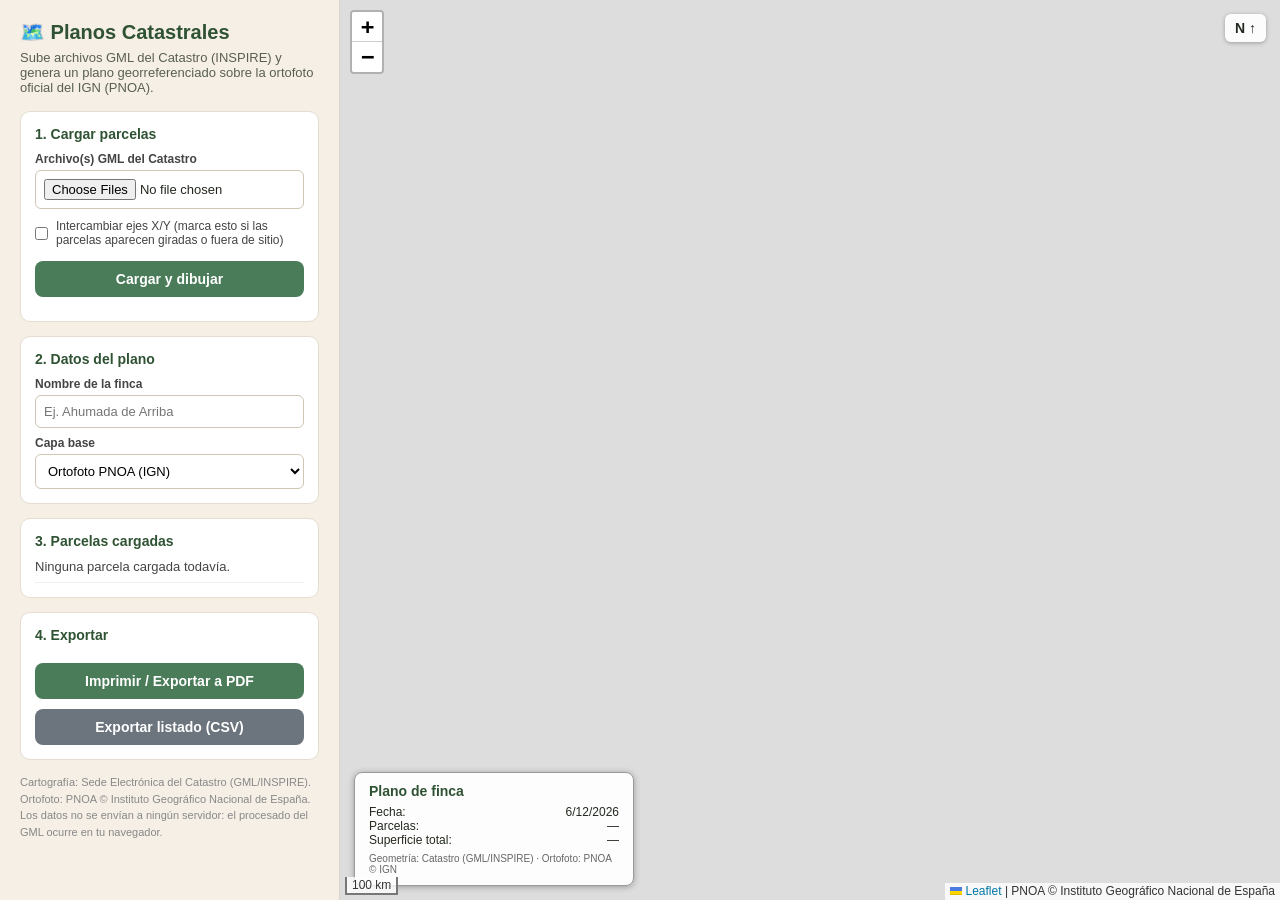
==== parcelas/index.html @ 728d8aa4 "Add cadastral parcel georeferencing tool Standalone browser tool (no backend, no build step) that up" ====
<!DOCTYPE html>
<html lang="es">
<head>
<meta charset="UTF-8">
<meta name="viewport" content="width=device-width, initial-scale=1.0">
<title>Planos Catastrales Georreferenciados</title>

<link rel="stylesheet" href="vendor/leaflet/leaflet.css" />
<script src="vendor/leaflet/leaflet.js"></script>
<script src="vendor/proj4.js"></script>

<link rel="stylesheet" href="style.css">
</head>
<body>

<div class="app">

  <aside class="sidebar">
    <h1>🗺️ Planos Catastrales</h1>
    <p class="subtitle">Sube archivos GML del Catastro (INSPIRE) y genera un plano georreferenciado sobre la ortofoto oficial del IGN (PNOA).</p>

    <div class="section">
      <h2>1. Cargar parcelas</h2>
      <label for="gmlFiles">Archivo(s) GML del Catastro</label>
      <input type="file" id="gmlFiles" accept=".gml,.xml" multiple>
      <label class="checkbox-row">
        <input type="checkbox" id="swapAxes">
        Intercambiar ejes X/Y (marca esto si las parcelas aparecen giradas o fuera de sitio)
      </label>
      <button class="btn" id="loadBtn">Cargar y dibujar</button>
      <div id="status" class="status"></div>
    </div>

    <div class="section">
      <h2>2. Datos del plano</h2>
      <label for="fincaName">Nombre de la finca</label>
      <input type="text" id="fincaName" placeholder="Ej. Ahumada de Arriba">
      <label for="baseLayer">Capa base</label>
      <select id="baseLayer">
        <option value="pnoa">Ortofoto PNOA (IGN)</option>
        <option value="osm">OpenStreetMap</option>
      </select>
    </div>

    <div class="section">
      <h2>3. Parcelas cargadas</h2>
      <div class="summary" id="summary">Ninguna parcela cargada todavía.</div>
      <div id="parcelList" class="parcel-list"></div>
    </div>

    <div class="section">
      <h2>4. Exportar</h2>
      <button class="btn" id="printBtn">Imprimir / Exportar a PDF</button>
      <button class="btn btn-secondary" id="csvBtn">Exportar listado (CSV)</button>
    </div>

    <p class="footnote">
      Cartografía: Sede Electrónica del Catastro (GML/INSPIRE).<br>
      Ortofoto: PNOA © Instituto Geográfico Nacional de España.<br>
      Los datos no se envían a ningún servidor: el procesado del GML ocurre en tu navegador.
    </p>
  </aside>

  <main class="map-wrap">
    <div id="map"></div>

    <div class="north-arrow" title="Norte">N ↑</div>

    <div class="cajetin" id="cajetin">
      <div class="cajetin-title" id="cajetinFinca">Plano de finca</div>
      <div class="cajetin-row"><span>Fecha:</span><span id="cajetinDate"></span></div>
      <div class="cajetin-row"><span>Parcelas:</span><span id="cajetinCount">—</span></div>
      <div class="cajetin-row"><span>Superficie total:</span><span id="cajetinArea">—</span></div>
      <div class="cajetin-source">Geometría: Catastro (GML/INSPIRE) · Ortofoto: PNOA © IGN</div>
    </div>

  </main>
</div>

<script src="app.js"></script>
</body>
</html>
---- parcelas/vendor/leaflet/leaflet.css ----
/* required styles */

.leaflet-pane,
.leaflet-tile,
.leaflet-marker-icon,
.leaflet-marker-shadow,
.leaflet-tile-container,
.leaflet-pane > svg,
.leaflet-pane > canvas,
.leaflet-zoom-box,
.leaflet-image-layer,
.leaflet-layer {
	position: absolute;
	left: 0;
	top: 0;
	}
.leaflet-container {
	overflow: hidden;
	}
.leaflet-tile,
.leaflet-marker-icon,
.leaflet-marker-shadow {
	-webkit-user-select: none;
	   -moz-user-select: none;
	        user-select: none;
	  -webkit-user-drag: none;
	}
/* Prevents IE11 from highlighting tiles in blue */
.leaflet-tile::selection {
	background: transparent;
}
/* Safari renders non-retina tile on retina better with this, but Chrome is worse */
.leaflet-safari .leaflet-tile {
	image-rendering: -webkit-optimize-contrast;
	}
/* hack that prevents hw layers "stretching" when loading new tiles */
.leaflet-safari .leaflet-tile-container {
	width: 1600px;
	height: 1600px;
	-webkit-transform-origin: 0 0;
	}
.leaflet-marker-icon,
.leaflet-marker-shadow {
	display: block;
	}
/* .leaflet-container svg: reset svg max-width decleration shipped in Joomla! (joomla.org) 3.x */
/* .leaflet-container img: map is broken in FF if you have max-width: 100% on tiles */
.leaflet-container .leaflet-overlay-pane svg {
	max-width: none !important;
	max-height: none !important;
	}
.leaflet-container .leaflet-marker-pane img,
.leaflet-container .leaflet-shadow-pane img,
.leaflet-container .leaflet-tile-pane img,
.leaflet-container img.leaflet-image-layer,
.leaflet-container .leaflet-tile {
	max-width: none !important;
	max-height: none !important;
	width: auto;
	padding: 0;
	}

.leaflet-container img.leaflet-tile {
	/* See: https://bugs.chromium.org/p/chromium/issues/detail?id=600120 */
	mix-blend-mode: plus-lighter;
}

.leaflet-container.leaflet-touch-zoom {
	-ms-touch-action: pan-x pan-y;
	touch-action: pan-x pan-y;
	}
.leaflet-container.leaflet-touch-drag {
	-ms-touch-action: pinch-zoom;
	/* Fallback for FF which doesn't support pinch-zoom */
	touch-action: none;
	touch-action: pinch-zoom;
}
.leaflet-container.leaflet-touch-drag.leaflet-touch-zoom {
	-ms-touch-action: none;
	touch-action: none;
}
.leaflet-container {
	-webkit-tap-highlight-color: transparent;
}
.leaflet-container a {
	-webkit-tap-highlight-color: rgba(51, 181, 229, 0.4);
}
.leaflet-tile {
	filter: inherit;
	visibility: hidden;
	}
.leaflet-tile-loaded {
	visibility: inherit;
	}
.leaflet-zoom-box {
	width: 0;
	height: 0;
	-moz-box-sizing: border-box;
	     box-sizing: border-box;
	z-index: 800;
	}
/* workaround for https://bugzilla.mozilla.org/show_bug.cgi?id=888319 */
.leaflet-overlay-pane svg {
	-moz-user-select: none;
	}

.leaflet-pane         { z-index: 400; }

.leaflet-tile-pane    { z-index: 200; }
.leaflet-overlay-pane { z-index: 400; }
.leaflet-shadow-pane  { z-index: 500; }
.leaflet-marker-pane  { z-index: 600; }
.leaflet-tooltip-pane   { z-index: 650; }
.leaflet-popup-pane   { z-index: 700; }

.leaflet-map-pane canvas { z-index: 100; }
.leaflet-map-pane svg    { z-index: 200; }

.leaflet-vml-shape {
	width: 1px;
	height: 1px;
	}
.lvml {
	behavior: url(#default#VML);
	display: inline-block;
	position: absolute;
	}


/* control positioning */

.leaflet-control {
	position: relative;
	z-index: 800;
	pointer-events: visiblePainted; /* IE 9-10 doesn't have auto */
	pointer-events: auto;
	}
.leaflet-top,
.leaflet-bottom {
	position: absolute;
	z-index: 1000;
	pointer-events: none;
	}
.leaflet-top {
	top: 0;
	}
.leaflet-right {
	right: 0;
	}
.leaflet-bottom {
	bottom: 0;
	}
.leaflet-left {
	left: 0;
	}
.leaflet-control {
	float: left;
	clear: both;
	}
.leaflet-right .leaflet-control {
	float: right;
	}
.leaflet-top .leaflet-control {
	margin-top: 10px;
	}
.leaflet-bottom .leaflet-control {
	margin-bottom: 10px;
	}
.leaflet-left .leaflet-control {
	margin-left: 10px;
	}
.leaflet-right .leaflet-control {
	margin-right: 10px;
	}


/* zoom and fade animations */

.leaflet-fade-anim .leaflet-popup {
	opacity: 0;
	-webkit-transition: opacity 0.2s linear;
	   -moz-transition: opacity 0.2s linear;
	        transition: opacity 0.2s linear;
	}
.leaflet-fade-anim .leaflet-map-pane .leaflet-popup {
	opacity: 1;
	}
.leaflet-zoom-animated {
	-webkit-transform-origin: 0 0;
	    -ms-transform-origin: 0 0;
	        transform-origin: 0 0;
	}
svg.leaflet-zoom-animated {
	will-change: transform;
}

.leaflet-zoom-anim .leaflet-zoom-animated {
	-webkit-transition: -webkit-transform 0.25s cubic-bezier(0,0,0.25,1);
	   -moz-transition:    -moz-transform 0.25s cubic-bezier(0,0,0.25,1);
	        transition:         transform 0.25s cubic-bezier(0,0,0.25,1);
	}
.leaflet-zoom-anim .leaflet-tile,
.leaflet-pan-anim .leaflet-tile {
	-webkit-transition: none;
	   -moz-transition: none;
	        transition: none;
	}

.leaflet-zoom-anim .leaflet-zoom-hide {
	visibility: hidden;
	}


/* cursors */

.leaflet-interactive {
	cursor: pointer;
	}
.leaflet-grab {
	cursor: -webkit-grab;
	cursor:    -moz-grab;
	cursor:         grab;
	}
.leaflet-crosshair,
.leaflet-crosshair .leaflet-interactive {
	cursor: crosshair;
	}
.leaflet-popup-pane,
.leaflet-control {
	cursor: auto;
	}
.leaflet-dragging .leaflet-grab,
.leaflet-dragging .leaflet-grab .leaflet-interactive,
.leaflet-dragging .leaflet-marker-draggable {
	cursor: move;
	cursor: -webkit-grabbing;
	cursor:    -moz-grabbing;
	cursor:         grabbing;
	}

/* marker & overlays interactivity */
.leaflet-marker-icon,
.leaflet-marker-shadow,
.leaflet-image-layer,
.leaflet-pane > svg path,
.leaflet-tile-container {
	pointer-events: none;
	}

.leaflet-marker-icon.leaflet-interactive,
.leaflet-image-layer.leaflet-interactive,
.leaflet-pane > svg path.leaflet-interactive,
svg.leaflet-image-layer.leaflet-interactive path {
	pointer-events: visiblePainted; /* IE 9-10 doesn't have auto */
	pointer-events: auto;
	}

/* visual tweaks */

.leaflet-container {
	background: #ddd;
	outline-offset: 1px;
	}
.leaflet-container a {
	color: #0078A8;
	}
.leaflet-zoom-box {
	border: 2px dotted #38f;
	background: rgba(255,255,255,0.5);
	}


/* general typography */
.leaflet-container {
	font-family: "Helvetica Neue", Arial, Helvetica, sans-serif;
	font-size: 12px;
	font-size: 0.75rem;
	line-height: 1.5;
	}


/* general toolbar styles */

.leaflet-bar {
	box-shadow: 0 1px 5px rgba(0,0,0,0.65);
	border-radius: 4px;
	}
.leaflet-bar a {
	background-color: #fff;
	border-bottom: 1px solid #ccc;
	width: 26px;
	height: 26px;
	line-height: 26px;
	display: block;
	text-align: center;
	text-decoration: none;
	color: black;
	}
.leaflet-bar a,
.leaflet-control-layers-toggle {
	background-position: 50% 50%;
	background-repeat: no-repeat;
	display: block;
	}
.leaflet-bar a:hover,
.leaflet-bar a:focus {
	background-color: #f4f4f4;
	}
.leaflet-bar a:first-child {
	border-top-left-radius: 4px;
	border-top-right-radius: 4px;
	}
.leaflet-bar a:last-child {
	border-bottom-left-radius: 4px;
	border-bottom-right-radius: 4px;
	border-bottom: none;
	}
.leaflet-bar a.leaflet-disabled {
	cursor: default;
	background-color: #f4f4f4;
	color: #bbb;
	}

.leaflet-touch .leaflet-bar a {
	width: 30px;
	height: 30px;
	line-height: 30px;
	}
.leaflet-touch .leaflet-bar a:first-child {
	border-top-left-radius: 2px;
	border-top-right-radius: 2px;
	}
.leaflet-touch .leaflet-bar a:last-child {
	border-bottom-left-radius: 2px;
	border-bottom-right-radius: 2px;
	}

/* zoom control */

.leaflet-control-zoom-in,
.leaflet-control-zoom-out {
	font: bold 18px 'Lucida Console', Monaco, monospace;
	text-indent: 1px;
	}

.leaflet-touch .leaflet-control-zoom-in, .leaflet-touch .leaflet-control-zoom-out  {
	font-size: 22px;
	}


/* layers control */

.leaflet-control-layers {
	box-shadow: 0 1px 5px rgba(0,0,0,0.4);
	background: #fff;
	border-radius: 5px;
	}
.leaflet-control-layers-toggle {
	background-image: url(images/layers.png);
	width: 36px;
	height: 36px;
	}
.leaflet-retina .leaflet-control-layers-toggle {
	background-image: url(images/layers-2x.png);
	background-size: 26px 26px;
	}
.leaflet-touch .leaflet-control-layers-toggle {
	width: 44px;
	height: 44px;
	}
.leaflet-control-layers .leaflet-control-layers-list,
.leaflet-control-layers-expanded .leaflet-control-layers-toggle {
	display: none;
	}
.leaflet-control-layers-expanded .leaflet-control-layers-list {
	display: block;
	position: relative;
	}
.leaflet-control-layers-expanded {
	padding: 6px 10px 6px 6px;
	color: #333;
	background: #fff;
	}
.leaflet-control-layers-scrollbar {
	overflow-y: scroll;
	overflow-x: hidden;
	padding-right: 5px;
	}
.leaflet-control-layers-selector {
	margin-top: 2px;
	position: relative;
	top: 1px;
	}
.leaflet-control-layers label {
	display: block;
	font-size: 13px;
	font-size: 1.08333em;
	}
.leaflet-control-layers-separator {
	height: 0;
	border-top: 1px solid #ddd;
	margin: 5px -10px 5px -6px;
	}

/* Default icon URLs */
.leaflet-default-icon-path { /* used only in path-guessing heuristic, see L.Icon.Default */
	background-image: url(images/marker-icon.png);
	}


/* attribution and scale controls */

.leaflet-container .leaflet-control-attribution {
	background: #fff;
	background: rgba(255, 255, 255, 0.8);
	margin: 0;
	}
.leaflet-control-attribution,
.leaflet-control-scale-line {
	padding: 0 5px;
	color: #333;
	line-height: 1.4;
	}
.leaflet-control-attribution a {
	text-decoration: none;
	}
.leaflet-control-attribution a:hover,
.leaflet-control-attribution a:focus {
	text-decoration: underline;
	}
.leaflet-attribution-flag {
	display: inline !important;
	vertical-align: baseline !important;
	width: 1em;
	height: 0.6669em;
	}
.leaflet-left .leaflet-control-scale {
	margin-left: 5px;
	}
.leaflet-bottom .leaflet-control-scale {
	margin-bottom: 5px;
	}
.leaflet-control-scale-line {
	border: 2px solid #777;
	border-top: none;
	line-height: 1.1;
	padding: 2px 5px 1px;
	white-space: nowrap;
	-moz-box-sizing: border-box;
	     box-sizing: border-box;
	background: rgba(255, 255, 255, 0.8);
	text-shadow: 1px 1px #fff;
	}
.leaflet-control-scale-line:not(:first-child) {
	border-top: 2px solid #777;
	border-bottom: none;
	margin-top: -2px;
	}
.leaflet-control-scale-line:not(:first-child):not(:last-child) {
	border-bottom: 2px solid #777;
	}

.leaflet-touch .leaflet-control-attribution,
.leaflet-touch .leaflet-control-layers,
.leaflet-touch .leaflet-bar {
	box-shadow: none;
	}
.leaflet-touch .leaflet-control-layers,
.leaflet-touch .leaflet-bar {
	border: 2px solid rgba(0,0,0,0.2);
	background-clip: padding-box;
	}


/* popup */

.leaflet-popup {
	position: absolute;
	text-align: center;
	margin-bottom: 20px;
	}
.leaflet-popup-content-wrapper {
	padding: 1px;
	text-align: left;
	border-radius: 12px;
	}
.leaflet-popup-content {
	margin: 13px 24px 13px 20px;
	line-height: 1.3;
	font-size: 13px;
	font-size: 1.08333em;
	min-height: 1px;
	}
.leaflet-popup-content p {
	margin: 17px 0;
	margin: 1.3em 0;
	}
.leaflet-popup-tip-container {
	width: 40px;
	height: 20px;
	position: absolute;
	left: 50%;
	margin-top: -1px;
	margin-left: -20px;
	overflow: hidden;
	pointer-events: none;
	}
.leaflet-popup-tip {
	width: 17px;
	height: 17px;
	padding: 1px;

	margin: -10px auto 0;
	pointer-events: auto;

	-webkit-transform: rotate(45deg);
	   -moz-transform: rotate(45deg);
	    -ms-transform: rotate(45deg);
	        transform: rotate(45deg);
	}
.leaflet-popup-content-wrapper,
.leaflet-popup-tip {
	background: white;
	color: #333;
	box-shadow: 0 3px 14px rgba(0,0,0,0.4);
	}
.leaflet-container a.leaflet-popup-close-button {
	position: absolute;
	top: 0;
	right: 0;
	border: none;
	text-align: center;
	width: 24px;
	height: 24px;
	font: 16px/24px Tahoma, Verdana, sans-serif;
	color: #757575;
	text-decoration: none;
	background: transparent;
	}
.leaflet-container a.leaflet-popup-close-button:hover,
.leaflet-container a.leaflet-popup-close-button:focus {
	color: #585858;
	}
.leaflet-popup-scrolled {
	overflow: auto;
	}

.leaflet-oldie .leaflet-popup-content-wrapper {
	-ms-zoom: 1;
	}
.leaflet-oldie .leaflet-popup-tip {
	width: 24px;
	margin: 0 auto;

	-ms-filter: "progid:DXImageTransform.Microsoft.Matrix(M11=0.70710678, M12=0.70710678, M21=-0.70710678, M22=0.70710678)";
	filter: progid:DXImageTransform.Microsoft.Matrix(M11=0.70710678, M12=0.70710678, M21=-0.70710678, M22=0.70710678);
	}

.leaflet-oldie .leaflet-control-zoom,
.leaflet-oldie .leaflet-control-layers,
.leaflet-oldie .leaflet-popup-content-wrapper,
.leaflet-oldie .leaflet-popup-tip {
	border: 1px solid #999;
	}


/* div icon */

.leaflet-div-icon {
	background: #fff;
	border: 1px solid #666;
	}


/* Tooltip */
/* Base styles for the element that has a tooltip */
.leaflet-tooltip {
	position: absolute;
	padding: 6px;
	background-color: #fff;
	border: 1px solid #fff;
	border-radius: 3px;
	color: #222;
	white-space: nowrap;
	-webkit-user-select: none;
	-moz-user-select: none;
	-ms-user-select: none;
	user-select: none;
	pointer-events: none;
	box-shadow: 0 1px 3px rgba(0,0,0,0.4);
	}
.leaflet-tooltip.leaflet-interactive {
	cursor: pointer;
	pointer-events: auto;
	}
.leaflet-tooltip-top:before,
.leaflet-tooltip-bottom:before,
.leaflet-tooltip-left:before,
.leaflet-tooltip-right:before {
	position: absolute;
	pointer-events: none;
	border: 6px solid transparent;
	background: transparent;
	content: "";
	}

/* Directions */

.leaflet-tooltip-bottom {
	margin-top: 6px;
}
.leaflet-tooltip-top {
	margin-top: -6px;
}
.leaflet-tooltip-bottom:before,
.leaflet-tooltip-top:before {
	left: 50%;
	margin-left: -6px;
	}
.leaflet-tooltip-top:before {
	bottom: 0;
	margin-bottom: -12px;
	border-top-color: #fff;
	}
.leaflet-tooltip-bottom:before {
	top: 0;
	margin-top: -12px;
	margin-left: -6px;
	border-bottom-color: #fff;
	}
.leaflet-tooltip-left {
	margin-left: -6px;
}
.leaflet-tooltip-right {
	margin-left: 6px;
}
.leaflet-tooltip-left:before,
.leaflet-tooltip-right:before {
	top: 50%;
	margin-top: -6px;
	}
.leaflet-tooltip-left:before {
	right: 0;
	margin-right: -12px;
	border-left-color: #fff;
	}
.leaflet-tooltip-right:before {
	left: 0;
	margin-left: -12px;
	border-right-color: #fff;
	}

/* Printing */

@media print {
	/* Prevent printers from removing background-images of controls. */
	.leaflet-control {
		-webkit-print-color-adjust: exact;
		print-color-adjust: exact;
		}
	}
---- parcelas/style.css ----
* { box-sizing: border-box; }

html, body {
  margin: 0;
  padding: 0;
  height: 100%;
  font-family: -apple-system, Segoe UI, Roboto, Arial, sans-serif;
  color: #23291f;
}

.app {
  display: flex;
  height: 100vh;
  width: 100vw;
}

.sidebar {
  width: 340px;
  min-width: 340px;
  background: #f5efe6;
  border-right: 1px solid #ddd6c8;
  padding: 20px;
  overflow-y: auto;
}

.sidebar h1 {
  font-size: 20px;
  margin: 0 0 6px 0;
  color: #2f5233;
}

.subtitle {
  font-size: 13px;
  color: #5a5f52;
  margin: 0 0 16px 0;
}

.section {
  background: #fff;
  border: 1px solid #e4ddd0;
  border-radius: 10px;
  padding: 14px;
  margin-bottom: 14px;
}

.section h2 {
  font-size: 14px;
  margin: 0 0 10px 0;
  color: #2f5233;
}

label {
  display: block;
  font-size: 12px;
  font-weight: 600;
  margin: 8px 0 4px 0;
  color: #444;
}

.checkbox-row {
  display: flex;
  align-items: center;
  gap: 8px;
  font-weight: 400;
  font-size: 12px;
  margin-top: 10px;
}

.checkbox-row input {
  width: auto;
  margin: 0;
}

input[type="text"],
input[type="file"],
select {
  width: 100%;
  padding: 8px;
  border: 1px solid #cfc6b3;
  border-radius: 6px;
  font-size: 13px;
  background: #fff;
}

.btn {
  width: 100%;
  padding: 10px 14px;
  margin-top: 10px;
  background: #4a7c59;
  color: #fff;
  border: none;
  border-radius: 8px;
  cursor: pointer;
  font-size: 14px;
  font-weight: 600;
}

.btn:hover { background: #3d6849; }

.btn-secondary {
  background: #6c757d;
}

.btn-secondary:hover { background: #5a6268; }

.status {
  margin-top: 10px;
  font-size: 12px;
  white-space: pre-wrap;
  color: #444;
}

.status.error { color: #b02a2a; }

.summary {
  font-size: 13px;
  color: #444;
  margin-bottom: 8px;
}

.parcel-list {
  max-height: 260px;
  overflow-y: auto;
  border-top: 1px solid #eee;
}

.parcel-item {
  display: flex;
  align-items: center;
  gap: 8px;
  padding: 6px 4px;
  border-bottom: 1px solid #f0ede4;
  font-size: 12px;
  cursor: pointer;
}

.parcel-item:hover {
  background: #f5efe6;
}

.parcel-item input {
  width: auto;
  margin: 0;
}

.parcel-item .ref {
  flex: 1;
  font-family: monospace;
  overflow: hidden;
  text-overflow: ellipsis;
  white-space: nowrap;
}

.parcel-item .area {
  color: #666;
  white-space: nowrap;
}

.footnote {
  font-size: 11px;
  color: #888;
  line-height: 1.5;
  margin-top: 6px;
}

.map-wrap {
  position: relative;
  flex: 1;
}

#map {
  height: 100%;
  width: 100%;
}

.north-arrow {
  position: absolute;
  top: 14px;
  right: 14px;
  z-index: 900;
  background: rgba(255,255,255,0.9);
  border-radius: 6px;
  padding: 6px 10px;
  font-weight: 700;
  font-size: 14px;
  box-shadow: 0 1px 4px rgba(0,0,0,0.3);
}

.cajetin {
  position: absolute;
  bottom: 14px;
  left: 14px;
  z-index: 900;
  background: rgba(255,255,255,0.94);
  border: 1px solid #999;
  border-radius: 8px;
  padding: 10px 14px;
  font-size: 12px;
  max-width: 280px;
  box-shadow: 0 1px 6px rgba(0,0,0,0.3);
}

.cajetin-title {
  font-weight: 700;
  font-size: 14px;
  margin-bottom: 6px;
  color: #2f5233;
}

.cajetin-row {
  display: flex;
  justify-content: space-between;
  gap: 12px;
}

.cajetin-source {
  margin-top: 6px;
  font-size: 10px;
  color: #666;
}

.leaflet-popup-content { font-size: 13px; }

@media print {
  .sidebar { display: none; }
  .app, .map-wrap { height: 100vh; width: 100%; }
  .map-wrap { position: fixed; inset: 0; }
  #map { height: 100vh; }
  @page { size: landscape; margin: 8mm; }
}
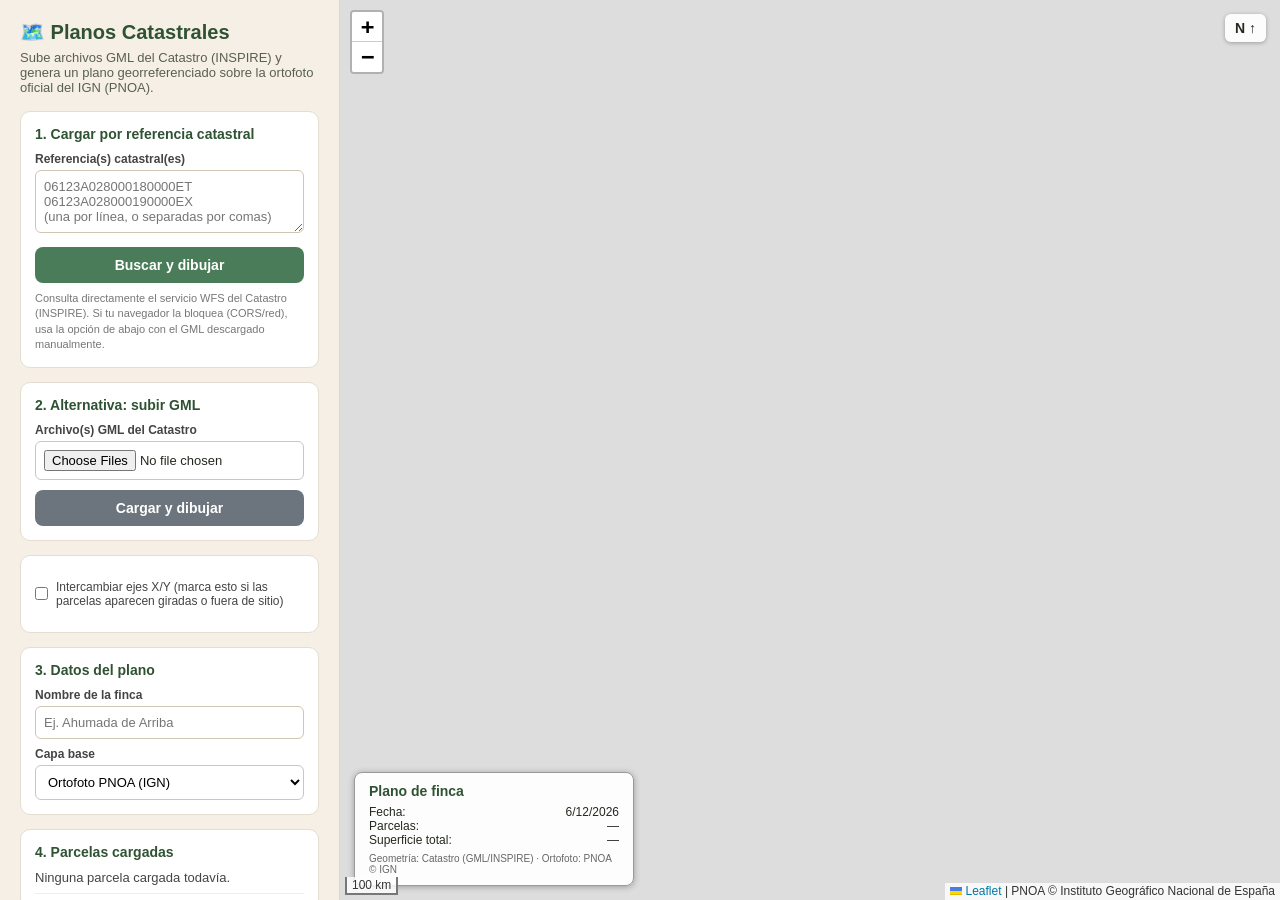
==== commit 4febe723: "Add lookup by cadastral reference (auto-fetch from Catastro WFS) Instead of requiring a manually dow" ====
--- a/parcelas/index.html
+++ b/parcelas/index.html
@@ -20,19 +20,30 @@
     <p class="subtitle">Sube archivos GML del Catastro (INSPIRE) y genera un plano georreferenciado sobre la ortofoto oficial del IGN (PNOA).</p>
 
     <div class="section">
-      <h2>1. Cargar parcelas</h2>
+      <h2>1. Cargar por referencia catastral</h2>
+      <label for="refInput">Referencia(s) catastral(es)</label>
+      <textarea id="refInput" rows="3" placeholder="06123A028000180000ET&#10;06123A028000190000EX&#10;(una por línea, o separadas por comas)"></textarea>
+      <button class="btn" id="loadRefBtn">Buscar y dibujar</button>
+      <p class="hint">Consulta directamente el servicio WFS del Catastro (INSPIRE). Si tu navegador la bloquea (CORS/red), usa la opción de abajo con el GML descargado manualmente.</p>
+    </div>
+
+    <div class="section">
+      <h2>2. Alternativa: subir GML</h2>
       <label for="gmlFiles">Archivo(s) GML del Catastro</label>
       <input type="file" id="gmlFiles" accept=".gml,.xml" multiple>
+      <button class="btn btn-secondary" id="loadBtn">Cargar y dibujar</button>
+    </div>
+
+    <div class="section">
       <label class="checkbox-row">
         <input type="checkbox" id="swapAxes">
         Intercambiar ejes X/Y (marca esto si las parcelas aparecen giradas o fuera de sitio)
       </label>
-      <button class="btn" id="loadBtn">Cargar y dibujar</button>
       <div id="status" class="status"></div>
     </div>
 
     <div class="section">
-      <h2>2. Datos del plano</h2>
+      <h2>3. Datos del plano</h2>
       <label for="fincaName">Nombre de la finca</label>
       <input type="text" id="fincaName" placeholder="Ej. Ahumada de Arriba">
       <label for="baseLayer">Capa base</label>
@@ -43,13 +54,13 @@
     </div>
 
     <div class="section">
-      <h2>3. Parcelas cargadas</h2>
+      <h2>4. Parcelas cargadas</h2>
       <div class="summary" id="summary">Ninguna parcela cargada todavía.</div>
       <div id="parcelList" class="parcel-list"></div>
     </div>
 
     <div class="section">
-      <h2>4. Exportar</h2>
+      <h2>5. Exportar</h2>
       <button class="btn" id="printBtn">Imprimir / Exportar a PDF</button>
       <button class="btn btn-secondary" id="csvBtn">Exportar listado (CSV)</button>
     </div>
--- a/parcelas/style.css
+++ b/parcelas/style.css
@@ -73,13 +73,26 @@
 
 input[type="text"],
 input[type="file"],
-select {
+select,
+textarea {
   width: 100%;
   padding: 8px;
   border: 1px solid #cfc6b3;
   border-radius: 6px;
   font-size: 13px;
   background: #fff;
+  font-family: inherit;
+}
+
+textarea {
+  resize: vertical;
+}
+
+.hint {
+  font-size: 11px;
+  color: #777;
+  margin: 8px 0 0 0;
+  line-height: 1.4;
 }
 
 .btn {
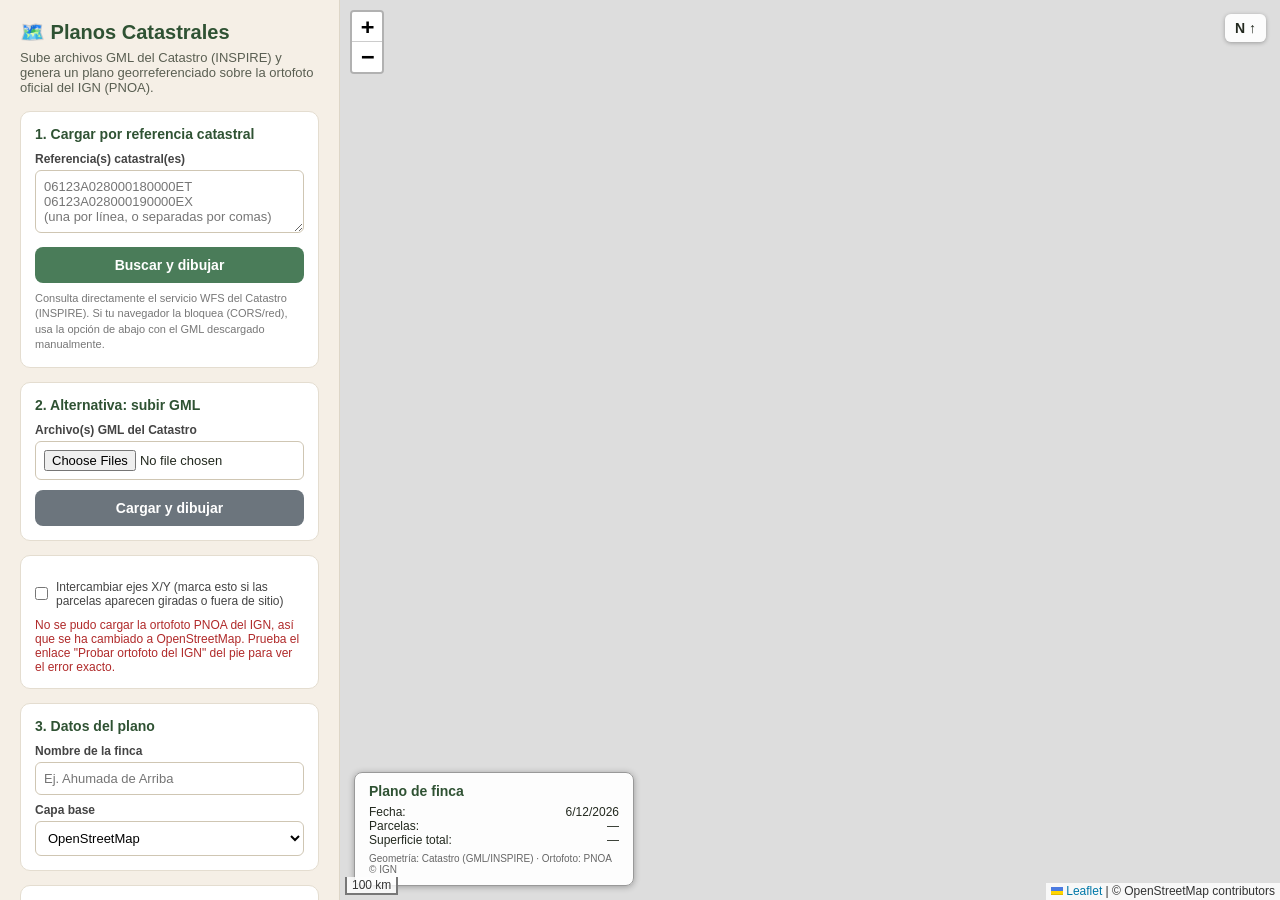
==== commit 04cdfe44: "Fall back to OSM and surface an error when PNOA tiles fail to load The cadastral-reference lookup no" ====
--- a/parcelas/index.html
+++ b/parcelas/index.html
@@ -68,7 +68,9 @@
     <p class="footnote">
       Cartografía: Sede Electrónica del Catastro (GML/INSPIRE).<br>
       Ortofoto: PNOA © Instituto Geográfico Nacional de España.<br>
-      Los datos no se envían a ningún servidor: el procesado del GML ocurre en tu navegador.
+      Los datos no se envían a ningún servidor: el procesado del GML ocurre en tu navegador.<br>
+      <a href="https://www.ign.es/wms-inspire/pnoa-ma?SERVICE=WMS&VERSION=1.1.1&REQUEST=GetMap&LAYERS=OI.OrthoimageCoverage&STYLES=&SRS=EPSG:4326&BBOX=-3.8,40.3,-3.6,40.5&WIDTH=512&HEIGHT=512&FORMAT=image/jpeg" target="_blank" rel="noopener">Probar ortofoto del IGN directamente</a>
+      (si esto no muestra una foto aérea, el problema está en el servicio del IGN, no en la app).
     </p>
   </aside>
 
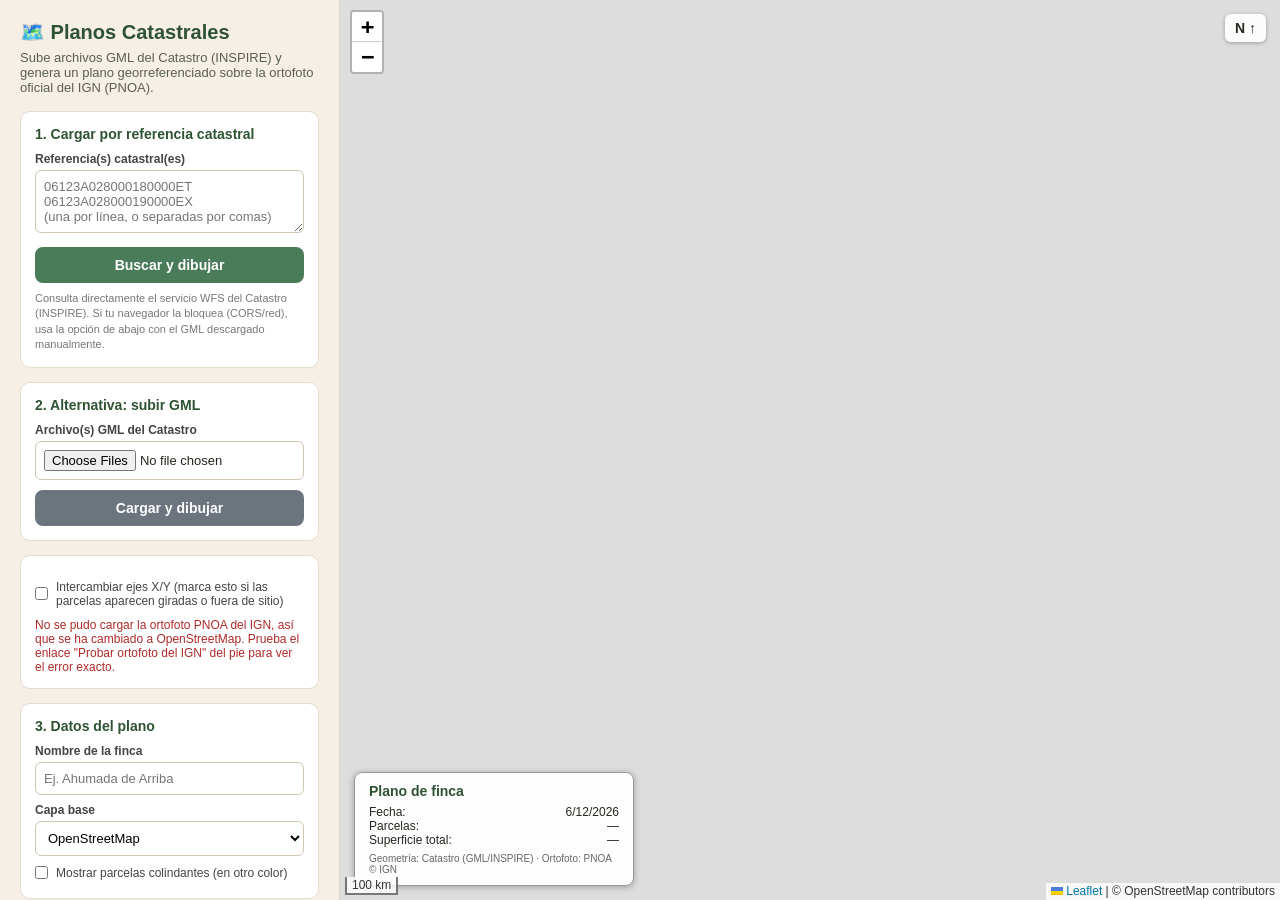
==== commit 043bed72: "Add optional display of neighboring cadastral parcels New checkbox "Mostrar parcelas colindantes" (o" ====
--- a/parcelas/index.html
+++ b/parcelas/index.html
@@ -51,6 +51,10 @@
         <option value="pnoa">Ortofoto PNOA (IGN)</option>
         <option value="osm">OpenStreetMap</option>
       </select>
+      <label class="checkbox-row">
+        <input type="checkbox" id="showNeighbors">
+        Mostrar parcelas colindantes (en otro color)
+      </label>
     </div>
 
     <div class="section">
